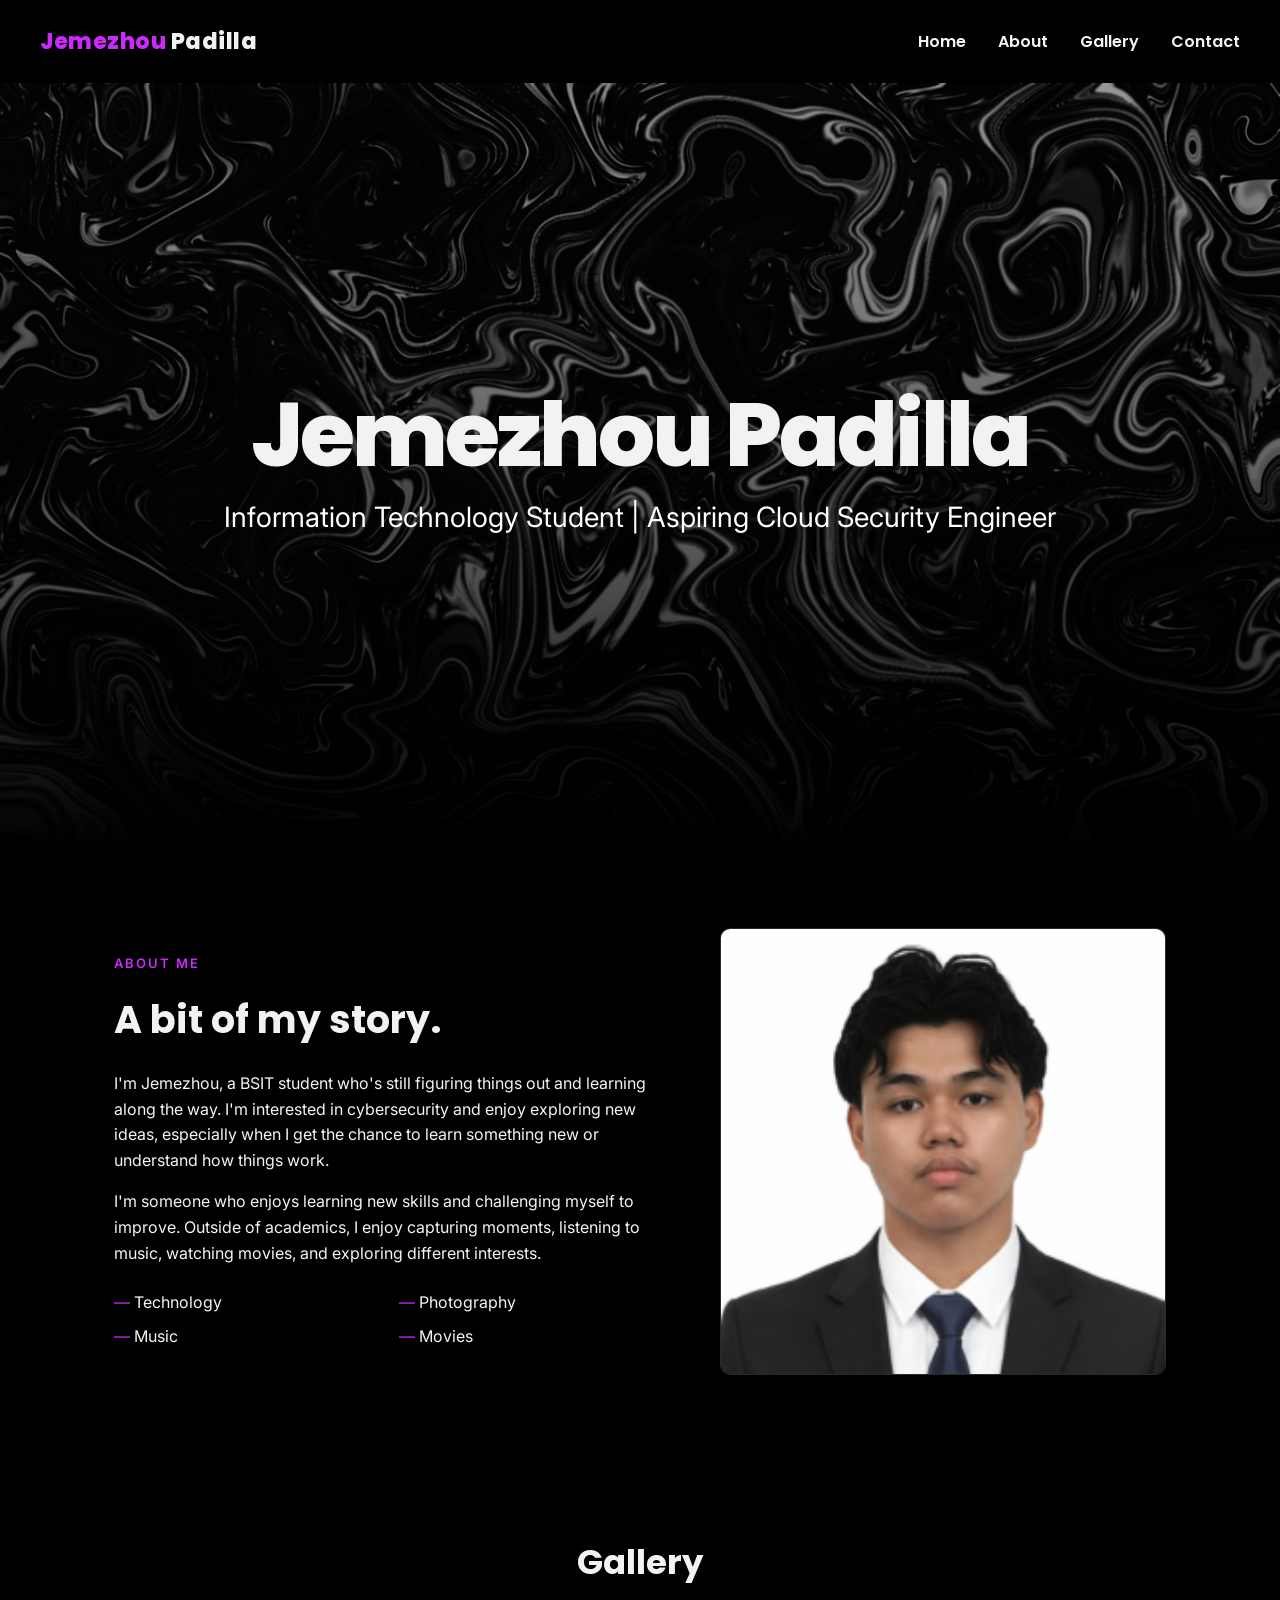
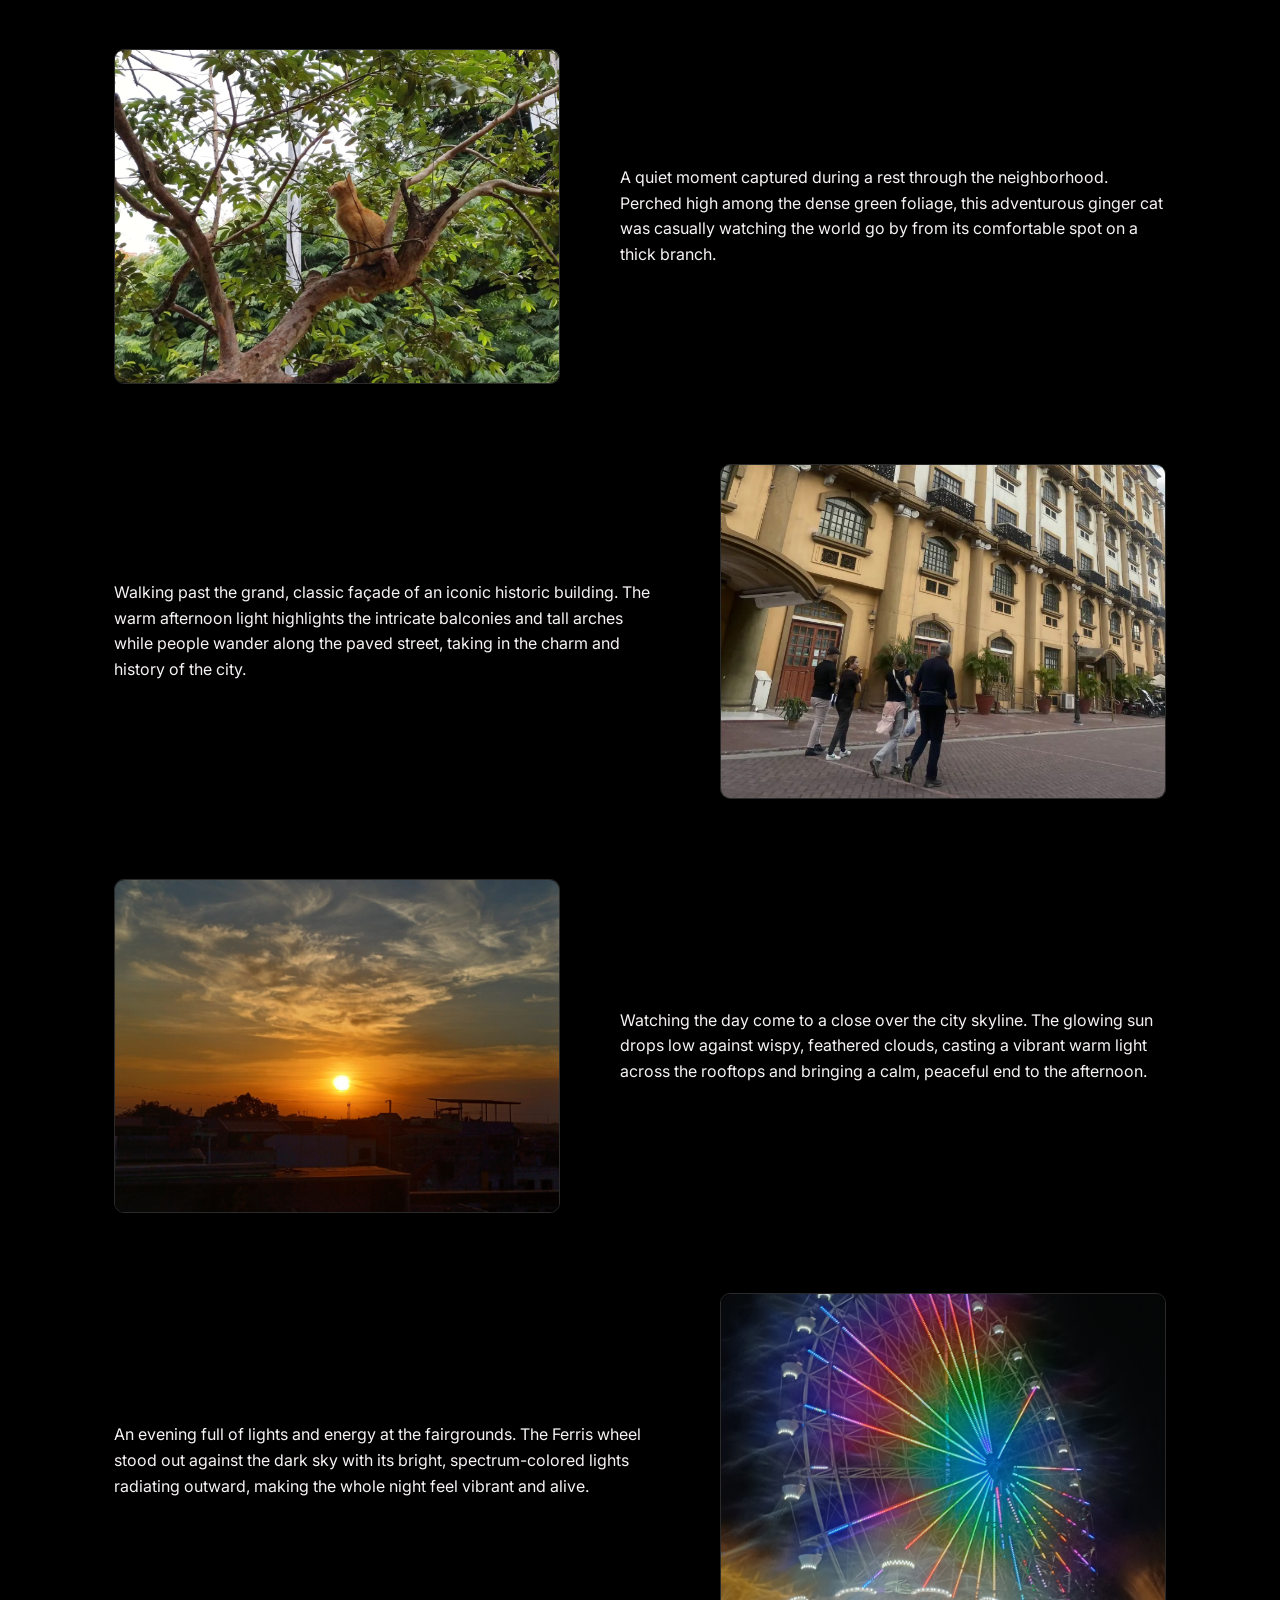
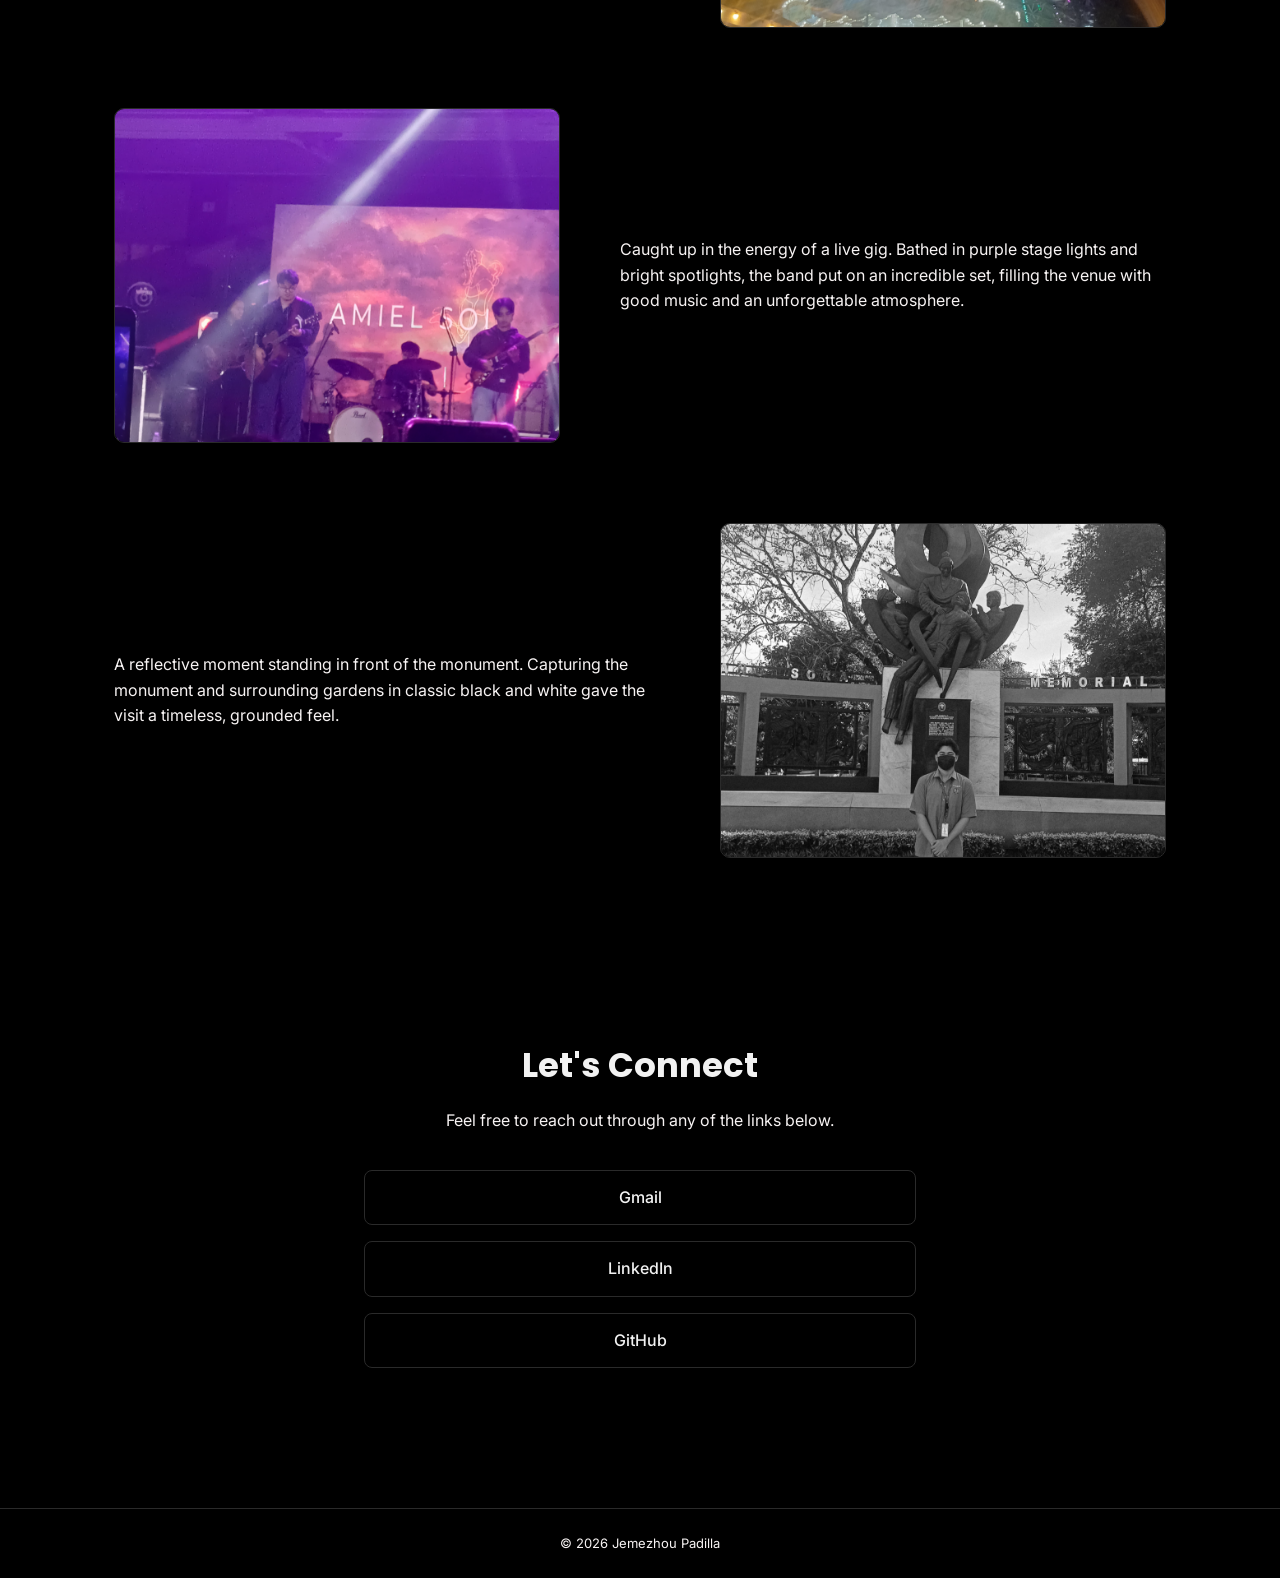
==== index.html @ a9ead54d "Add files via upload" ====
<!DOCTYPE html>
<html lang="en">
<head>
  <meta charset="UTF-8">
  <meta name="viewport" content="width=device-width, initial-scale=1.0">
  <title>Jemezhou Padilla</title>
  <link rel="stylesheet" href="style.css">
</head>
<body class="home">

  <nav>
    <div class="brand"><span>Jemezhou</span> Padilla</div>
    <button class="nav-toggle">Menu</button>
    <div class="nav-links">
      <a href="#home">Home</a>
      <a href="#about">About</a>
      <a href="#gallery">Gallery</a>
      <a href="#contact">Contact</a>
    </div>
  </nav>

  <div class="hero-wrap" id="home">
    <section class="hero">
      <h1>Jemezhou Padilla</h1>
      <p class="tagline">Information Technology Student | Aspiring Cloud Security Engineer</p>
    </section>

  </div>

  <section class="about-section" id="about">
    <div class="about-text">
      <p class="eyebrow">About Me</p>
      <h2>A bit of my story.</h2>
      <p>I'm Jemezhou, a BSIT student who's still figuring things out and learning along the way. I'm interested in cybersecurity and enjoy exploring new ideas, especially when I get the chance to learn something new or understand how things work.</p>
      <p>I'm someone who enjoys learning new skills and challenging myself to improve. Outside of academics, I enjoy capturing moments, listening to music, watching movies, and exploring different interests.</p>
      <ul class="favorites">
        <li>Technology</li>
        <li>Photography</li>
        <li>Music</li>
        <li>Movies</li>
      </ul>
    </div>
    <div class="about-photo">
      <img src="2x2.png" alt="Photo of Jemezhou Padilla">
    </div>
  </section>

  <section class="gallery-section" id="gallery">
    <h2>Gallery</h2>
    <div class="gallery-row">
      <div class="gallery-photo">
        <img src="posa.jpg" alt="Gallery photo 1">
      </div>
      <div class="gallery-desc">
        <p>A quiet moment captured during a rest through the neighborhood. Perched high among the dense green foliage, this adventurous ginger cat was casually watching the world go by from its comfortable spot on a thick branch.</p>
      </div>
    </div>
    <div class="gallery-row reverse">
      <div class="gallery-desc">
        <p>Walking past the grand, classic façade of an iconic historic building. The warm afternoon light highlights the intricate balconies and tall arches while people wander along the paved street, taking in the charm and history of the city.</p>
      </div>
      <div class="gallery-photo">
        <img src="bahay.jpg" alt="Gallery photo 2">
      </div>
    </div>
    <div class="gallery-row">
      <div class="gallery-photo">
        <img src="sunset.png" alt="Gallery photo 3">
      </div>
      <div class="gallery-desc">
        <p>Watching the day come to a close over the city skyline. The glowing sun drops low against wispy, feathered clouds, casting a vibrant warm light across the rooftops and bringing a calm, peaceful end to the afternoon.</p>
      </div>
    </div>
    <div class="gallery-row reverse">
      <div class="gallery-desc">
        <p>An evening full of lights and energy at the fairgrounds. The Ferris wheel stood out against the dark sky with its bright, spectrum-colored lights radiating outward, making the whole night feel vibrant and alive.</p>
      </div>
      <div class="gallery-photo">
        <img src="ferriswheel.png" alt="Gallery photo 4">
      </div>
    </div>
    <div class="gallery-row">
      <div class="gallery-photo">
        <img src="amiel sol.png" alt="Gallery photo 5">
      </div>
      <div class="gallery-desc">
        <p>Caught up in the energy of a live gig. Bathed in purple stage lights and bright spotlights, the band put on an incredible set, filling the venue with good music and an unforgettable atmosphere.</p>
      </div>
    </div>
    <div class="gallery-row reverse">
      <div class="gallery-desc">
        <p>A reflective moment standing in front of the monument. Capturing the monument and surrounding gardens in classic black and white gave the visit a timeless, grounded feel.</p>
      </div>
      <div class="gallery-photo">
        <img src="about you.png" alt="Gallery photo 6">
      </div>
    </div>
  </section>

  <section class="contact-section" id="contact">
    <h2>Let's Connect</h2>
    <p>Feel free to reach out through any of the links below.</p>
    <div class="contact-links">
      <a href="mailto:jemezhoupadilla@gmail.com">Gmail</a>
      <a href="https://linkedin.com/in/jemezhoupadilla" target="_blank">LinkedIn</a>
      <a href="https://github.com/jemezhoupadilla" target="_blank">GitHub</a>
    </div>
  </section>

  <footer>&copy; 2026 Jemezhou Padilla</footer>

</body>
</html>
---- style.css ----
@import url('https://fonts.googleapis.com/css2?family=Poppins:wght@400;600;800&family=Inter:wght@400;500&display=swap');

:root {
  --bg: #000000;
  --bg-alt: #171717;
  --text: #f2f2f2;
  --muted: #f7f3f3;
  --accent: #cc29ff;
  --border: #2a2a2a;
}

* { margin: 0; padding: 0; box-sizing: border-box; }

html {
  scroll-behavior: smooth;
}

#about, #gallery, #contact {
  scroll-margin-top: 90px;
}

body {
  background: var(--bg);
  color: var(--text);
  font-family: 'Inter', sans-serif;
  line-height: 1.6;
}

h1, h2, .brand {
  font-family: 'Poppins', sans-serif;
}

a { color: inherit; text-decoration: none; }

/* NAV */
nav {
  display: flex;
  flex-direction: row;
  justify-content: space-between;
  align-items: center;
  padding: 24px 40px;
  background: var(--bg);
  position: sticky;
  top: 0;
  z-index: 10;
}

.brand {
  font-weight: 800;
  font-size: 22px;
  letter-spacing: 0.5px;
}

.brand span { color: var(--accent); }

.nav-links {
  display: flex;
  gap: 32px;
}

.nav-links a {
  font-family: 'Poppins', sans-serif;
  font-weight: 600;
  color: var(--muted);
  transition: color 0.2s ease;
}

.nav-links a:hover {
  color: var(--text);
}

.nav-toggle {
  display: none;
  background: none;
  border: 1px solid var(--border);
  color: var(--text);
  padding: 8px 14px;
  border-radius: 6px;
  font-size: 14px;
}

/* HERO */
.hero-wrap {
  background: linear-gradient(rgba(0,0,0,0.4) 0%, rgba(0,0,0,0.65) 60%, #000 100%), url('hero-bg.jpg');
  background-size: cover;
  background-position: center top;
  background-repeat: no-repeat;
}

.hero {
  text-align: center;
  min-height: 85vh;
  display: flex;
  flex-direction: column;
  justify-content: center;
  align-items: center;
  padding: 20px;
}

.hero h1 {
  font-size: clamp(3rem, 7vw, 7rem);
  font-weight: 800;
  letter-spacing: -3px;
  line-height: 0.95;
  margin: 0;
}

.hero .tagline {
  margin-top: 18px;
  font-size: 28px;
  color: white;
  font-family: 'Inter', sans-serif;
  font-weight: 400;
}

.intro {
  max-width: 640px;
  margin: 0 auto;
  padding: 0 20px 100px;
  text-align: center;
  color: var(--muted);
  font-size: 17px;
}

/* ABOUT */
.about-section {
  max-width: 1100px;
  margin: 0 auto;
  padding: 80px 24px;
  display: grid;
  grid-template-columns: 1.1fr 0.9fr;
  gap: 60px;
  align-items: center;
}

.about-text .eyebrow {
  color: var(--accent);
  font-weight: 600;
  letter-spacing: 2px;
  font-size: 13px;
  text-transform: uppercase;
}

.about-text h2 {
  font-size: 38px;
  margin: 14px 0 20px;
}

.about-text p {
  color: var(--muted);
  margin-bottom: 16px;
}

.favorites {
  display: grid;
  grid-template-columns: 1fr 1fr;
  gap: 8px 24px;
  margin-top: 24px;
  list-style: none;
  color: var(--muted);
}

.favorites li::before {
  content: "— ";
  color: var(--accent);
}

.about-photo img {
  width: 100%;
  border-radius: 10px;
  display: block;
  border: 1px solid var(--border);
}

/* GALLERY */
.gallery-section {
  max-width: 1100px;
  margin: 0 auto;
  padding: 80px 24px;
}

.gallery-section h2 {
  text-align: center;
  font-size: 34px;
  margin-bottom: 60px;
}

.gallery-row {
  display: grid;
  grid-template-columns: 0.9fr 1.1fr;
  gap: 60px;
  align-items: center;
  margin-bottom: 80px;
}

.gallery-row.reverse {
  grid-template-columns: 1.1fr 0.9fr;
}

.gallery-row:last-child {
  margin-bottom: 0;
}

.gallery-photo img {
  width: 100%;
  aspect-ratio: 4 / 3;
  object-fit: cover;
  border-radius: 10px;
  border: 1px solid var(--border);
  display: block;
}

.gallery-desc p {
  color: var(--muted);
  font-size: 16px;
}

/* CONTACT */
.contact-section {
  max-width: 600px;
  margin: 0 auto;
  padding: 100px 24px 140px;
  text-align: center;
}

.contact-section h2 {
  font-size: 34px;
  margin-bottom: 16px;
}

.contact-section p {
  color: var(--muted);
  margin-bottom: 36px;
}

.contact-links {
  display: flex;
  flex-direction: column;
  gap: 16px;
}

.contact-links a {
  border: 1px solid var(--border);
  padding: 14px;
  border-radius: 8px;
  font-weight: 500;
  transition: border-color 0.2s ease, color 0.2s ease;
}

.contact-links a:hover {
  border-color: var(--accent);
  color: var(--accent);
}

footer {
  text-align: center;
  color: var(--muted);
  font-size: 13px;
  padding: 24px;
  border-top: 1px solid var(--border);
}

/* RESPONSIVE */
@media (max-width: 720px) {
  .about-section { grid-template-columns: 1fr; }
  .gallery-row, .gallery-row.reverse { grid-template-columns: 1fr; gap: 24px; margin-bottom: 48px; }

  .nav-toggle { display: block; }
  .nav-links {
    display: none;
    flex-direction: column;
    text-align: center;
    position: absolute;
    top: 100%;
    left: 0;
    right: 0;
    background: var(--bg);
    padding: 16px;
    gap: 16px;
    border-bottom: 1px solid var(--border);
  }
  .nav-links.open { display: flex; }
}
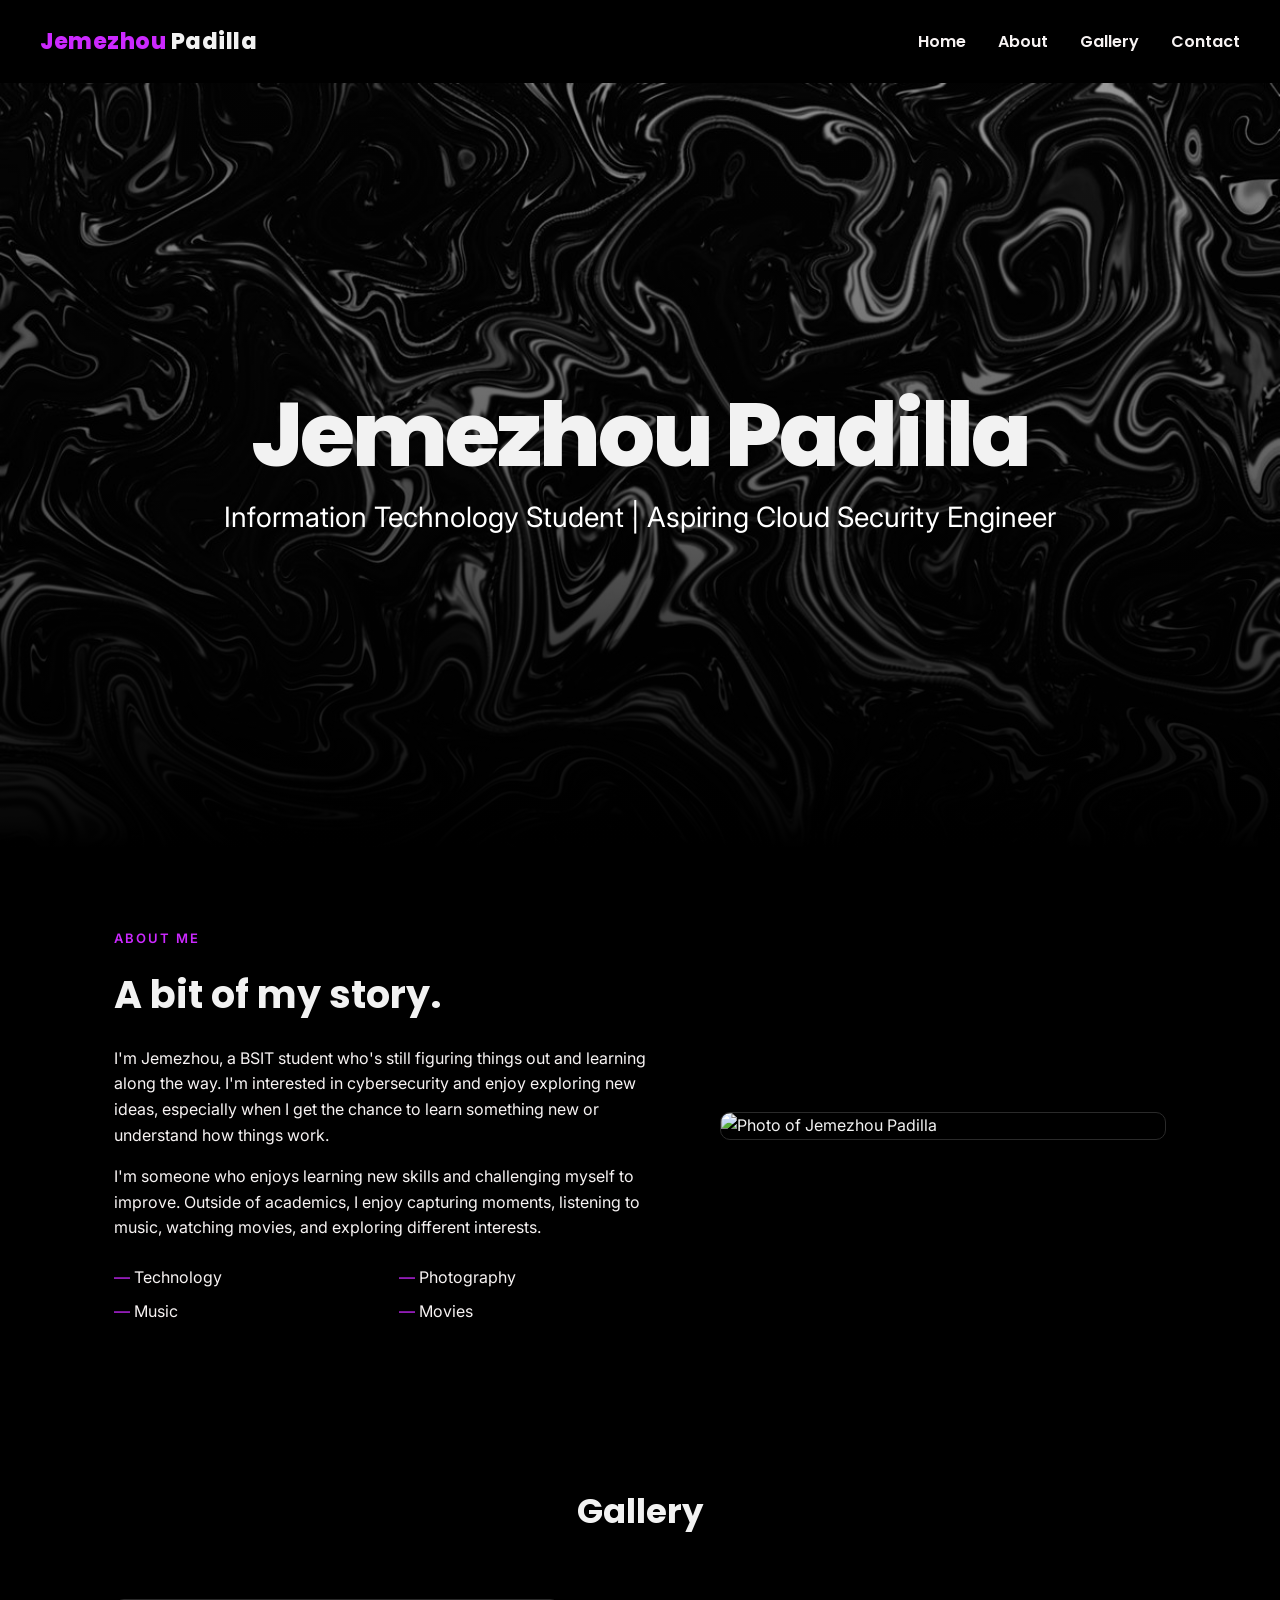
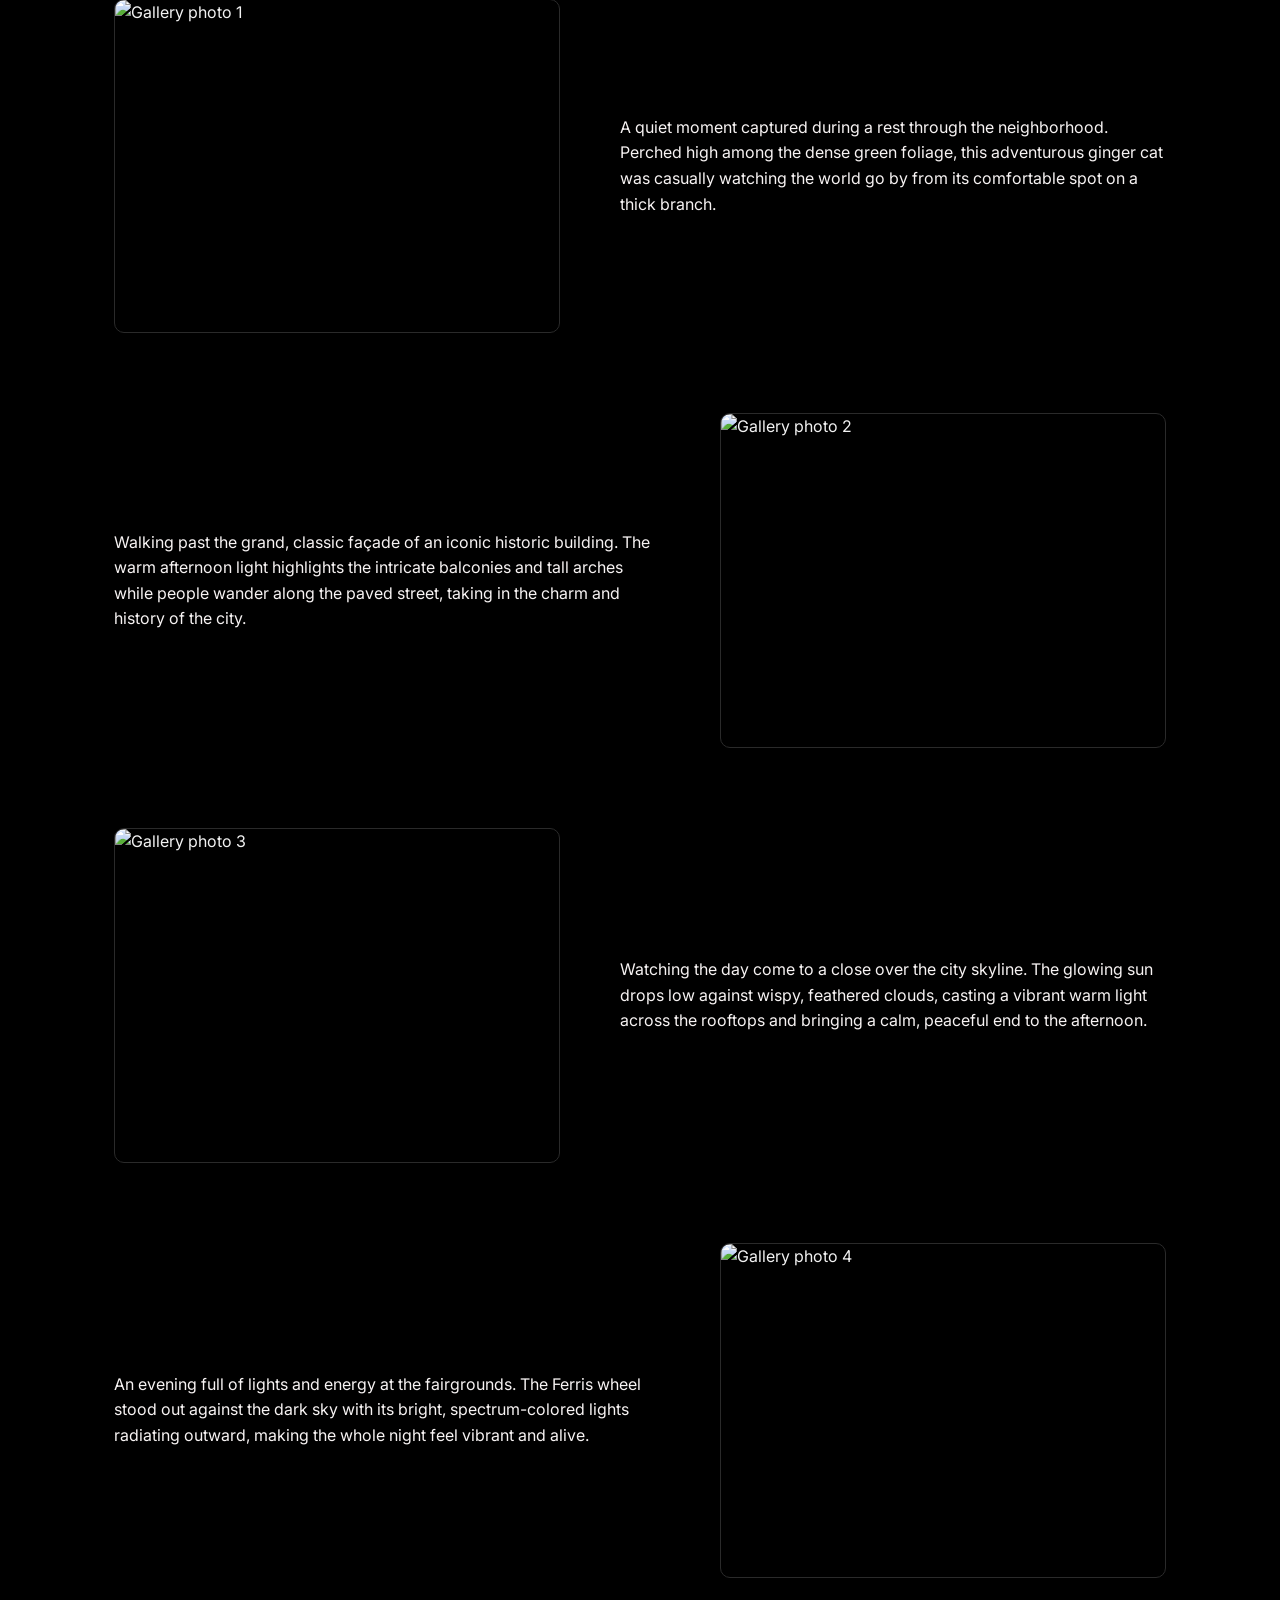
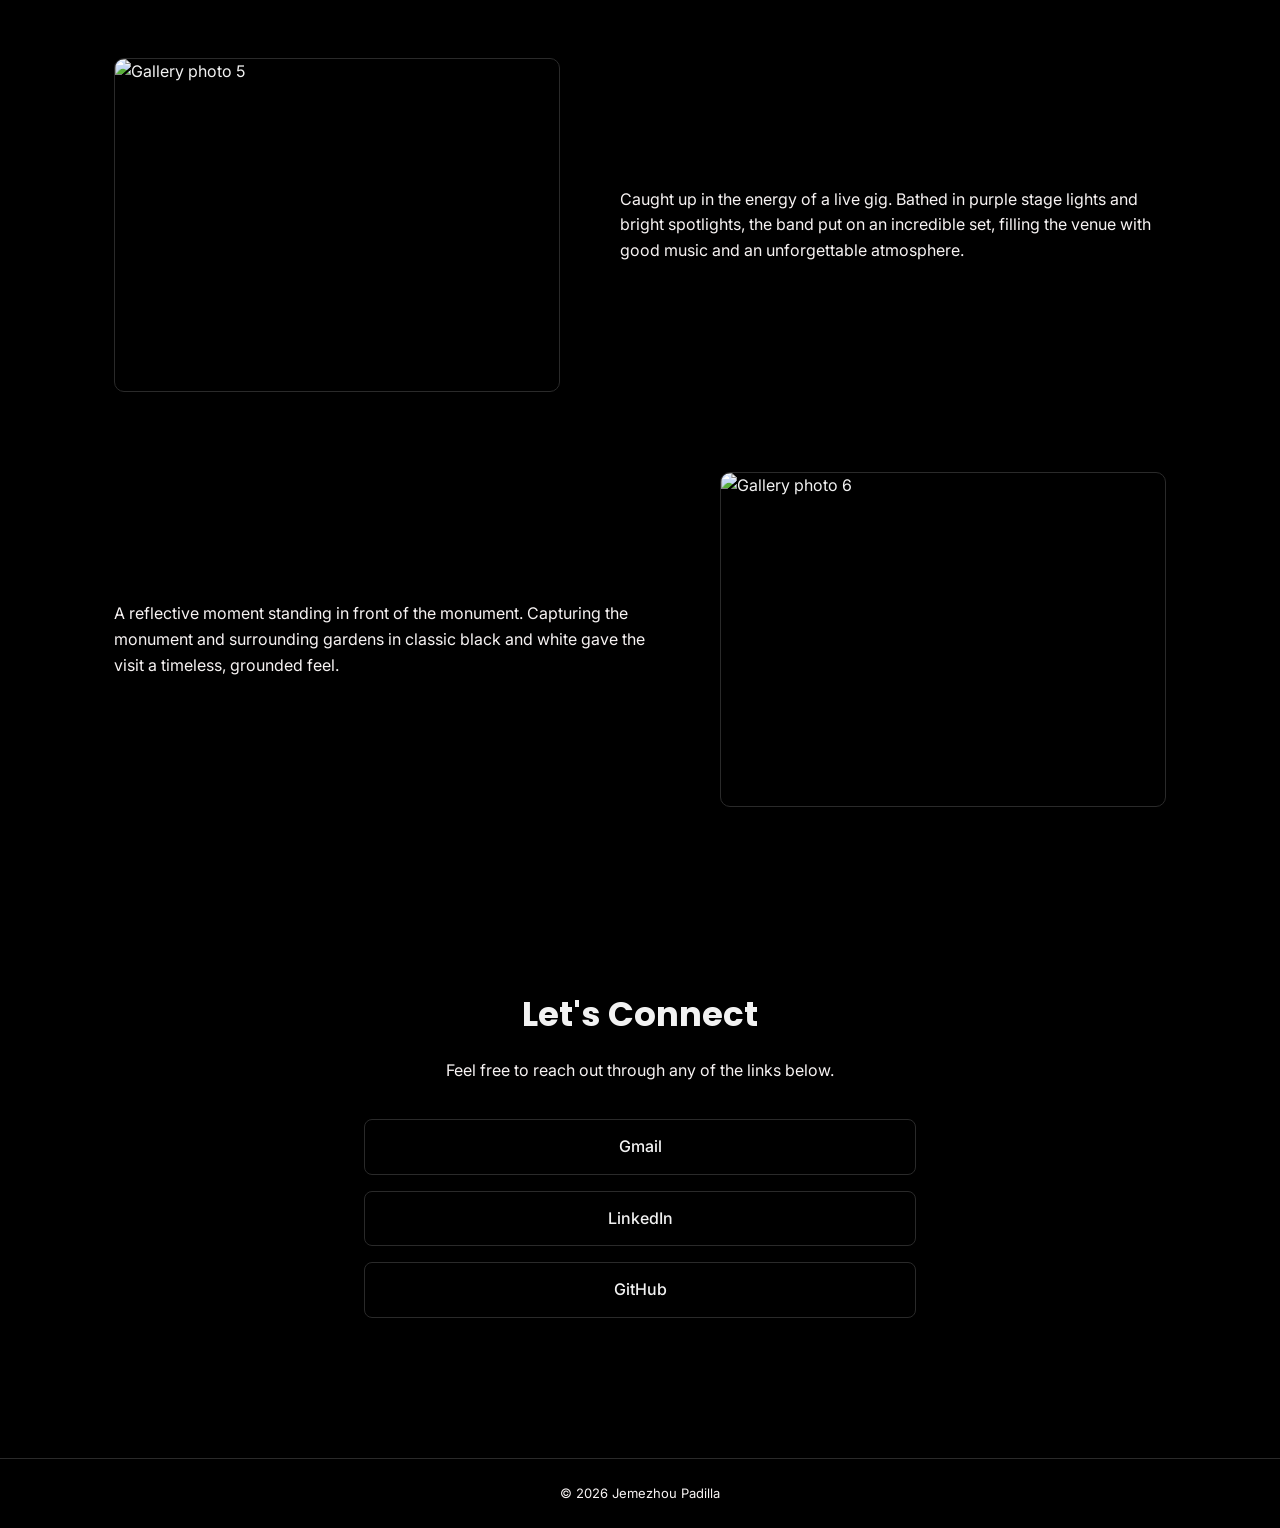
==== commit 62c4a6de: "Fix image paths in index.html Updated image paths in the gallery section to include 'images/' prefix" ====
--- a/index.html
+++ b/index.html
@@ -41,7 +41,7 @@
       </ul>
     </div>
     <div class="about-photo">
-      <img src="2x2.png" alt="Photo of Jemezhou Padilla">
+      <img src="images/2x2.png" alt="Photo of Jemezhou Padilla">
     </div>
   </section>
 
@@ -49,7 +49,7 @@
     <h2>Gallery</h2>
     <div class="gallery-row">
       <div class="gallery-photo">
-        <img src="posa.jpg" alt="Gallery photo 1">
+        <img src="images/posa.jpg" alt="Gallery photo 1">
       </div>
       <div class="gallery-desc">
         <p>A quiet moment captured during a rest through the neighborhood. Perched high among the dense green foliage, this adventurous ginger cat was casually watching the world go by from its comfortable spot on a thick branch.</p>
@@ -60,12 +60,12 @@
         <p>Walking past the grand, classic façade of an iconic historic building. The warm afternoon light highlights the intricate balconies and tall arches while people wander along the paved street, taking in the charm and history of the city.</p>
       </div>
       <div class="gallery-photo">
-        <img src="bahay.jpg" alt="Gallery photo 2">
+        <img src="images/bahay.jpg" alt="Gallery photo 2">
       </div>
     </div>
     <div class="gallery-row">
       <div class="gallery-photo">
-        <img src="sunset.png" alt="Gallery photo 3">
+        <img src="images/sunset.png" alt="Gallery photo 3">
       </div>
       <div class="gallery-desc">
         <p>Watching the day come to a close over the city skyline. The glowing sun drops low against wispy, feathered clouds, casting a vibrant warm light across the rooftops and bringing a calm, peaceful end to the afternoon.</p>
@@ -76,12 +76,12 @@
         <p>An evening full of lights and energy at the fairgrounds. The Ferris wheel stood out against the dark sky with its bright, spectrum-colored lights radiating outward, making the whole night feel vibrant and alive.</p>
       </div>
       <div class="gallery-photo">
-        <img src="ferriswheel.png" alt="Gallery photo 4">
+        <img src="images/ferriswheel.png" alt="Gallery photo 4">
       </div>
     </div>
     <div class="gallery-row">
       <div class="gallery-photo">
-        <img src="amiel sol.png" alt="Gallery photo 5">
+        <img src="images/amiel sol.png" alt="Gallery photo 5">
       </div>
       <div class="gallery-desc">
         <p>Caught up in the energy of a live gig. Bathed in purple stage lights and bright spotlights, the band put on an incredible set, filling the venue with good music and an unforgettable atmosphere.</p>
@@ -92,7 +92,7 @@
         <p>A reflective moment standing in front of the monument. Capturing the monument and surrounding gardens in classic black and white gave the visit a timeless, grounded feel.</p>
       </div>
       <div class="gallery-photo">
-        <img src="about you.png" alt="Gallery photo 6">
+        <img src="images/about you.png" alt="Gallery photo 6">
       </div>
     </div>
   </section>
@@ -110,4 +110,4 @@
   <footer>&copy; 2026 Jemezhou Padilla</footer>
 
 </body>
-</html>+</html>
